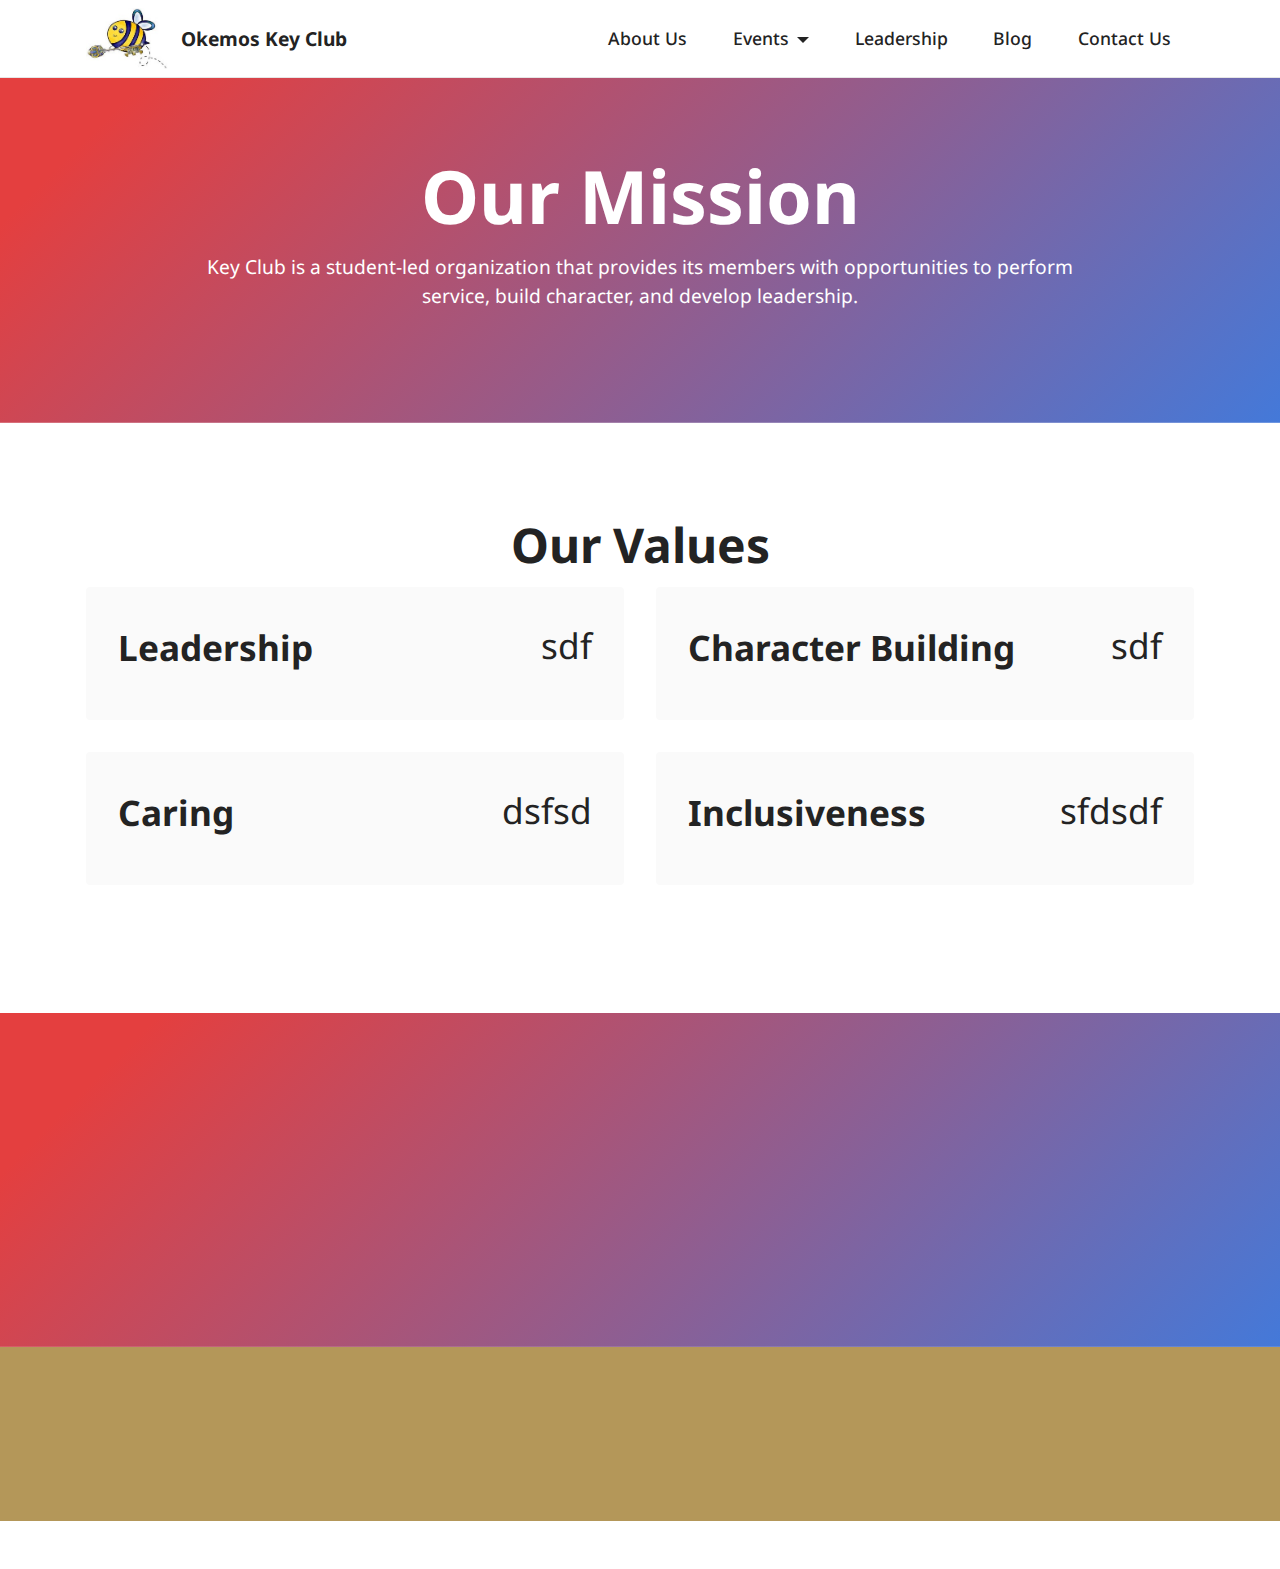
==== Key Club Website/page1.html @ 9ded5e17 "Add files via upload" ====
<!DOCTYPE html>
<html  >
<head>
  <!-- Site made with Mobirise Website Builder v5.2.0, https://mobirise.com -->
  <meta charset="UTF-8">
  <meta http-equiv="X-UA-Compatible" content="IE=edge">
  <meta name="generator" content="Mobirise v5.2.0, mobirise.com">
  <meta name="viewport" content="width=device-width, initial-scale=1, minimum-scale=1">
  <link rel="shortcut icon" href="assets/images/humphrey-350x266.jpeg" type="image/x-icon">
  <meta name="description" content="">
  
  
  <title>About Us&nbsp;</title>
  <link rel="stylesheet" href="assets/tether/tether.min.css">
  <link rel="stylesheet" href="assets/bootstrap/css/bootstrap.min.css">
  <link rel="stylesheet" href="assets/bootstrap/css/bootstrap-grid.min.css">
  <link rel="stylesheet" href="assets/bootstrap/css/bootstrap-reboot.min.css">
  <link rel="stylesheet" href="assets/dropdown/css/style.css">
  <link rel="stylesheet" href="assets/animatecss/animate.css">
  <link rel="stylesheet" href="assets/socicon/css/styles.css">
  <link rel="stylesheet" href="assets/theme/css/style.css">
  <link rel="preload" as="style" href="assets/mobirise/css/mbr-additional.css"><link rel="stylesheet" href="assets/mobirise/css/mbr-additional.css" type="text/css">
  
  
  
  
</head>
<body>
  
  <section class="menu cid-s48OLK6784" once="menu" id="menu1-k">
    
    <nav class="navbar navbar-dropdown navbar-fixed-top navbar-expand-lg">
        <div class="container">
            <div class="navbar-brand">
                <span class="navbar-logo">
                    <a href="index.html">
                        <img src="assets/images/humphrey-350x266.jpeg" alt="Mobirise" style="height: 3.8rem;">
                    </a>
                </span>
                <span class="navbar-caption-wrap"><a class="navbar-caption text-black display-7" href="https://mobiri.se">Okemos Key Club</a></span>
            </div>
            <button class="navbar-toggler" type="button" data-toggle="collapse" data-target="#navbarSupportedContent" aria-controls="navbarNavAltMarkup" aria-expanded="false" aria-label="Toggle navigation">
                <div class="hamburger">
                    <span></span>
                    <span></span>
                    <span></span>
                    <span></span>
                </div>
            </button>
            <div class="collapse navbar-collapse" id="navbarSupportedContent">
                <ul class="navbar-nav nav-dropdown nav-right" data-app-modern-menu="true"><li class="nav-item"><a class="nav-link link text-black text-primary display-4" href="page1.html">About Us</a></li><li class="nav-item dropdown"><a class="nav-link link text-black text-primary dropdown-toggle display-4" href="#" aria-expanded="true" data-toggle="dropdown-submenu">Events</a><div class="dropdown-menu"><a class="text-black text-primary dropdown-item display-4" href="#" aria-expanded="true">Calendar<br></a></div></li>
                    <li class="nav-item"><a class="nav-link link text-black text-primary display-4" href="page2.html">Leadership</a></li><li class="nav-item"><a class="nav-link link text-black text-primary display-4" href="page4.html">Blog</a></li><li class="nav-item"><a class="nav-link link text-black text-primary display-4" href="page5.html">Contact Us</a></li></ul>
                
                
            </div>
        </div>
    </nav>

</section>

<section class="header18 cid-slzboEQuEq" id="header18-11">

    

    

    <div class="align-center container">
        <div class="row justify-content-center">
            <div class="col-12 col-lg-10">
                <h1 class="mbr-section-title mbr-fonts-style mbr-white mb-3 display-1"><strong>Our Mission</strong></h1>
                
                <p class="mbr-text mbr-fonts-style mbr-white display-7">Key Club is a student-led organization that provides its members with opportunities to perform service, build character, and develop leadership.</p>
                
            </div>
        </div>
    </div>
</section>

<section class="features7 cid-slzc3bm6Ew" id="features8-15">
    <!---->
    
    
    <div class="container">
        <div class="row">
            <div class="title col-12">
                <h5 class="mbr-section-title mbr-fonts-style mb-3 display-2">
                    <strong>Our Values</strong></h5>
                
            </div>
            <div class="card col-12 col-md-6">
                <div class="card-wrapper">
                    <div class="top-line">
                        <h6 class="card-title mbr-fonts-style display-5"><strong>Leadership</strong></h6>
                        <p class="mbr-text cost mbr-fonts-style display-5">sdf</p>
                    </div>
                    <div class="bottom-line">
                        
                    </div>
                </div>
            </div>
            <div class="card col-12 col-md-6">
                <div class="card-wrapper">
                    <div class="top-line">
                        <h6 class="card-title mbr-fonts-style display-5">
                            <strong>Character Building</strong>
                        </h6>
                        <p class="mbr-text cost mbr-fonts-style display-5">sdf</p>
                    </div>
                    <div class="bottom-line">
                        
                    </div>
                </div>
            </div>
            <div class="card col-12 col-md-6">
                <div class="card-wrapper">
                    <div class="top-line">
                        <h6 class="card-title mbr-fonts-style display-5"><strong>Caring</strong></h6>
                        <p class="mbr-text cost mbr-fonts-style display-5">dsfsd</p>
                    </div>
                    <div class="bottom-line">
                        
                    </div>
                </div>
            </div>
            <div class="card col-12 col-md-6">
                <div class="card-wrapper">
                    <div class="top-line">
                        <h6 class="card-title mbr-fonts-style display-5"><strong>Inclusiveness&nbsp;</strong></h6>
                        <p class="mbr-text cost mbr-fonts-style display-5">sfdsdf</p>
                    </div>
                    <div class="bottom-line">
                        
                    </div>
                </div>
            </div>
            
            
            
            
            
            
            
            
        </div>
    </div>
</section>

<section class="header18 cid-slzbUDZb3n" id="header18-12">

    

    

    <div class="align-center container">
        <div class="row justify-content-center">
            <div class="col-12 col-lg-10">
                <h1 class="mbr-section-title mbr-fonts-style mbr-white mb-3 display-1"><strong>Vision</strong></h1>
                
                <p class="mbr-text mbr-fonts-style mbr-white display-7">We are caring and competent servant leaders transforming communities worldwide.</p>
                
            </div>
        </div>
    </div>
</section>

<section class="footer3 cid-s48P1Icc8J" once="footers" id="footer3-l">

    

    

    <div class="container">
        <div class="media-container-row align-center mbr-white">
            <div class="row row-links">
                <ul class="foot-menu">
                    
                    
                    
                    
                    
                <li class="foot-menu-item mbr-fonts-style display-7"><a href="https://mobirise.com/help/" class="text-success">Help Center</a></li><li class="foot-menu-item mbr-fonts-style display-7"><a href="http://forums.mobirise.com/" class="text-success">Mobirise Forums</a></li><li class="foot-menu-item mbr-fonts-style display-7"><a href="https://mobirise.com/" class="text-success">Mobirise.com</a></li></ul>
            </div>
            <div class="row social-row">
                <div class="social-list align-right pb-2">
                    
                    
                    
                    
                    
                    
                <div class="soc-item">
                        <a href="https://twitter.com/mobirise" target="_blank">
                            <span class="socicon-twitter socicon mbr-iconfont mbr-iconfont-social"></span>
                        </a>
                    </div><div class="soc-item">
                        <a href="https://www.facebook.com/pages/Mobirise/1616226671953247" target="_blank">
                            <span class="socicon-facebook socicon mbr-iconfont mbr-iconfont-social"></span>
                        </a>
                    </div><div class="soc-item">
                        <a href="https://www.youtube.com/c/mobirise" target="_blank">
                            <span class="socicon-youtube socicon mbr-iconfont mbr-iconfont-social"></span>
                        </a>
                    </div><div class="soc-item">
                        <a href="https://instagram.com/mobirise" target="_blank">
                            <span class="mbr-iconfont mbr-iconfont-social socicon-instagram socicon"></span>
                        </a>
                    </div></div>
            </div>
            <div class="row row-copirayt">
                <p class="mbr-text mb-0 mbr-fonts-style mbr-white align-center display-7">
                    © Copyright 2020 Mobirise. All Rights Reserved.
                </p>
            </div>
        </div>
    </div>
</section><section style="background-color: #fff; font-family: -apple-system, BlinkMacSystemFont, 'Segoe UI', 'Roboto', 'Helvetica Neue', Arial, sans-serif; color:#aaa; font-size:12px; padding: 0; align-items: center; display: flex;"><a href="https://mobirise.site/s" style="flex: 1 1; height: 3rem; padding-left: 1rem;"></a><p style="flex: 0 0 auto; margin:0; padding-right:1rem;">Mobirise web page creator - <a href="https://mobirise.site/p" style="color:#aaa;">Visit site</a></p></section><script src="assets/web/assets/jquery/jquery.min.js"></script>  <script src="assets/popper/popper.min.js"></script>  <script src="assets/tether/tether.min.js"></script>  <script src="assets/bootstrap/js/bootstrap.min.js"></script>  <script src="assets/smoothscroll/smooth-scroll.js"></script>  <script src="assets/dropdown/js/nav-dropdown.js"></script>  <script src="assets/dropdown/js/navbar-dropdown.js"></script>  <script src="assets/touchswipe/jquery.touch-swipe.min.js"></script>  <script src="assets/viewportchecker/jquery.viewportchecker.js"></script>  <script src="assets/theme/js/script.js"></script>  
  
  
 <div id="scrollToTop" class="scrollToTop mbr-arrow-up"><a style="text-align: center;"><i class="mbr-arrow-up-icon mbr-arrow-up-icon-cm cm-icon cm-icon-smallarrow-up"></i></a></div>
    <input name="animation" type="hidden">
  </body>
</html>
---- Key Club Website/assets/dropdown/css/style.css ----
.navbar-dropdown {
  left: 0;
  padding: 0;
  position: absolute;
  right: 0;
  top: 0;
  transition: all 0.45s ease;
  z-index: 1030;
  background: #282828; }
  .navbar-dropdown .navbar-logo {
    margin-right: 0.8rem;
    transition: margin 0.3s ease-in-out;
    vertical-align: middle; }
    .navbar-dropdown .navbar-logo img {
      height: 3.125rem;
      transition: all 0.3s ease-in-out; }
    .navbar-dropdown .navbar-logo.mbr-iconfont {
      font-size: 3.125rem;
      line-height: 3.125rem; }
  .navbar-dropdown .navbar-caption {
    font-weight: 700;
    white-space: normal;
    vertical-align: -4px;
    line-height: 3.125rem !important; }
    .navbar-dropdown .navbar-caption, .navbar-dropdown .navbar-caption:hover {
      color: inherit;
      text-decoration: none; }
  .navbar-dropdown .mbr-iconfont + .navbar-caption {
    vertical-align: -1px; }
  .navbar-dropdown.navbar-fixed-top {
    position: fixed; }
  .navbar-dropdown .navbar-brand span {
    vertical-align: -4px; }
  .navbar-dropdown.bg-color.transparent {
    background: none; }
  .navbar-dropdown.navbar-short .navbar-brand {
    padding: 0.625rem 0; }
    .navbar-dropdown.navbar-short .navbar-brand span {
      vertical-align: -1px; }
  .navbar-dropdown.navbar-short .navbar-caption {
    line-height: 2.375rem !important;
    vertical-align: -2px; }
  .navbar-dropdown.navbar-short .navbar-logo {
    margin-right: 0.5rem; }
    .navbar-dropdown.navbar-short .navbar-logo img {
      height: 2.375rem; }
    .navbar-dropdown.navbar-short .navbar-logo.mbr-iconfont {
      font-size: 2.375rem;
      line-height: 2.375rem; }
  .navbar-dropdown.navbar-short .mbr-table-cell {
    height: 3.625rem; }
  .navbar-dropdown .navbar-close {
    left: 0.6875rem;
    position: fixed;
    top: 0.75rem;
    z-index: 1000; }
  .navbar-dropdown .hamburger-icon {
    content: "";
    display: inline-block;
    vertical-align: middle;
    width: 16px;
    -webkit-box-shadow: 0 -6px 0 1px #282828,0 0 0 1px #282828,0 6px 0 1px #282828;
    -moz-box-shadow: 0 -6px 0 1px #282828,0 0 0 1px #282828,0 6px 0 1px #282828;
    box-shadow: 0 -6px 0 1px #282828,0 0 0 1px #282828,0 6px 0 1px #282828; }

.dropdown-menu .dropdown-toggle[data-toggle="dropdown-submenu"]::after {
  border-bottom: 0.35em solid transparent;
  border-left: 0.35em solid;
  border-right: 0;
  border-top: 0.35em solid transparent;
  margin-left: 0.3rem; }

.dropdown-menu .dropdown-item:focus {
  outline: 0; }

.nav-dropdown {
  font-size: 0.75rem;
  font-weight: 500;
  height: auto !important; }
  .nav-dropdown .nav-btn {
    padding-left: 1rem; }
  .nav-dropdown .link {
    margin: .667em 1.667em;
    font-weight: 500;
    padding: 0;
    transition: color .2s ease-in-out; }
    .nav-dropdown .link.dropdown-toggle {
      margin-right: 2.583em; }
      .nav-dropdown .link.dropdown-toggle::after {
        margin-left: .25rem;
        border-top: 0.35em solid;
        border-right: 0.35em solid transparent;
        border-left: 0.35em solid transparent;
        border-bottom: 0; }
      .nav-dropdown .link.dropdown-toggle[aria-expanded="true"] {
        margin: 0;
        padding: 0.667em 3.263em  0.667em 1.667em; }
  .nav-dropdown .link::after,
  .nav-dropdown .dropdown-item::after {
    color: inherit; }
  .nav-dropdown .btn {
    font-size: 0.75rem;
    font-weight: 700;
    letter-spacing: 0;
    margin-bottom: 0;
    padding-left: 1.25rem;
    padding-right: 1.25rem; }
  .nav-dropdown .dropdown-menu {
    border-radius: 0;
    border: 0;
    left: 0;
    margin: 0;
    padding-bottom: 1.25rem;
    padding-top: 1.25rem;
    position: relative; }
  .nav-dropdown .dropdown-submenu {
    margin-left: 0.125rem;
    top: 0; }
  .nav-dropdown .dropdown-item {
    font-weight: 500;
    line-height: 2;
    padding: 0.3846em 4.615em 0.3846em 1.5385em;
    position: relative;
    transition: color .2s ease-in-out, background-color .2s ease-in-out; }
    .nav-dropdown .dropdown-item::after {
      margin-top: -0.3077em;
      position: absolute;
      right: 1.1538em;
      top: 50%; }
    .nav-dropdown .dropdown-item:focus, .nav-dropdown .dropdown-item:hover {
      background: none; }

@media (max-width: 767px) {
  .nav-dropdown.navbar-toggleable-sm {
    bottom: 0;
    display: none;
    left: 0;
    overflow-x: hidden;
    position: fixed;
    top: 0;
    transform: translateX(-100%);
    -ms-transform: translateX(-100%);
    -webkit-transform: translateX(-100%);
    width: 18.75rem;
    z-index: 999; } }
.nav-dropdown.navbar-toggleable-xl {
  bottom: 0;
  display: none;
  left: 0;
  overflow-x: hidden;
  position: fixed;
  top: 0;
  transform: translateX(-100%);
  -ms-transform: translateX(-100%);
  -webkit-transform: translateX(-100%);
  width: 18.75rem;
  z-index: 999; }

.nav-dropdown-sm {
  display: block !important;
  overflow-x: hidden;
  overflow: auto;
  padding-top: 3.875rem; }
  .nav-dropdown-sm::after {
    content: "";
    display: block;
    height: 3rem;
    width: 100%; }
  .nav-dropdown-sm.collapse.in ~ .navbar-close {
    display: block !important; }
  .nav-dropdown-sm.collapsing, .nav-dropdown-sm.collapse.in {
    transform: translateX(0);
    -ms-transform: translateX(0);
    -webkit-transform: translateX(0);
    transition: all 0.25s ease-out;
    -webkit-transition: all 0.25s ease-out;
    background: #282828; }
  .nav-dropdown-sm.collapsing[aria-expanded="false"] {
    transform: translateX(-100%);
    -ms-transform: translateX(-100%);
    -webkit-transform: translateX(-100%); }
  .nav-dropdown-sm .nav-item {
    display: block;
    margin-left: 0 !important;
    padding-left: 0; }
  .nav-dropdown-sm .link,
  .nav-dropdown-sm .dropdown-item {
    border-top: 1px dotted rgba(255, 255, 255, 0.1);
    font-size: 0.8125rem;
    line-height: 1.6;
    margin: 0 !important;
    padding: 0.875rem 2.4rem 0.875rem 1.5625rem !important;
    position: relative;
    white-space: normal; }
    .nav-dropdown-sm .link:focus, .nav-dropdown-sm .link:hover,
    .nav-dropdown-sm .dropdown-item:focus,
    .nav-dropdown-sm .dropdown-item:hover {
      background: rgba(0, 0, 0, 0.2) !important;
      color: #c0a375; }
  .nav-dropdown-sm .nav-btn {
    position: relative;
    padding: 1.5625rem 1.5625rem 0 1.5625rem; }
    .nav-dropdown-sm .nav-btn::before {
      border-top: 1px dotted rgba(255, 255, 255, 0.1);
      content: "";
      left: 0;
      position: absolute;
      top: 0;
      width: 100%; }
    .nav-dropdown-sm .nav-btn + .nav-btn {
      padding-top: 0.625rem; }
      .nav-dropdown-sm .nav-btn + .nav-btn::before {
        display: none; }
  .nav-dropdown-sm .btn {
    padding: 0.625rem 0; }
  .nav-dropdown-sm .dropdown-toggle[data-toggle="dropdown-submenu"]::after {
    margin-left: .25rem;
    border-top: 0.35em solid;
    border-right: 0.35em solid transparent;
    border-left: 0.35em solid transparent;
    border-bottom: 0; }
  .nav-dropdown-sm .dropdown-toggle[data-toggle="dropdown-submenu"][aria-expanded="true"]::after {
    border-top: 0;
    border-right: 0.35em solid transparent;
    border-left: 0.35em solid transparent;
    border-bottom: 0.35em solid; }
  .nav-dropdown-sm .dropdown-menu {
    margin: 0;
    padding: 0;
    position: relative;
    top: 0;
    left: 0;
    width: 100%;
    border: 0;
    float: none;
    border-radius: 0;
    background: none; }
  .nav-dropdown-sm .dropdown-submenu {
    left: 100%;
    margin-left: 0.125rem;
    margin-top: -1.25rem;
    top: 0; }

.navbar-toggleable-sm .nav-dropdown .dropdown-menu {
  position: absolute; }

.navbar-toggleable-sm .nav-dropdown .dropdown-submenu {
  left: 100%;
  margin-left: 0.125rem;
  margin-top: -1.25rem;
  top: 0; }

.navbar-toggleable-sm.opened .nav-dropdown .dropdown-menu {
  position: relative; }

.navbar-toggleable-sm.opened .nav-dropdown .dropdown-submenu {
  left: 0;
  margin-left: 00rem;
  margin-top: 0rem;
  top: 0; }

.is-builder .nav-dropdown.collapsing {
  transition: none !important; }

/*# sourceMappingURL=style.css.map */
---- Key Club Website/assets/socicon/css/styles.css ----
@charset "UTF-8";

@font-face {
  font-family: 'Socicon';
  src:  url('../fonts/socicon.eot');
  src:  url('../fonts/socicon.eot?#iefix') format('embedded-opentype'),
    url('../fonts/socicon.woff2') format('woff2'),
    url('../fonts/socicon.ttf') format('truetype'),
    url('../fonts/socicon.woff') format('woff'),
    url('../fonts/socicon.svg#socicon') format('svg');
  font-weight: normal;
  font-style: normal;
}

[data-icon]:before {
  font-family: "socicon" !important;
  content: attr(data-icon);
  font-style: normal !important;
  font-weight: normal !important;
  font-variant: normal !important;
  text-transform: none !important;
  speak: none;
  line-height: 1;
  -webkit-font-smoothing: antialiased;
  -moz-osx-font-smoothing: grayscale;
}

[class^="socicon-"], [class*=" socicon-"] {
  /* use !important to prevent issues with browser extensions that change fonts */
  font-family: 'Socicon' !important;
  speak: none;
  font-style: normal;
  font-weight: normal;
  font-variant: normal;
  text-transform: none;
  line-height: 1;

  /* Better Font Rendering =========== */
  -webkit-font-smoothing: antialiased;
  -moz-osx-font-smoothing: grayscale;
}

.socicon-eitaa:before {
  content: "\e97c";
}
.socicon-soroush:before {
  content: "\e97d";
}
.socicon-bale:before {
  content: "\e97e";
}
.socicon-zazzle:before {
  content: "\e97b";
}
.socicon-society6:before {
  content: "\e97a";
}
.socicon-redbubble:before {
  content: "\e979";
}
.socicon-avvo:before {
  content: "\e978";
}
.socicon-stitcher:before {
  content: "\e977";
}
.socicon-googlehangouts:before {
  content: "\e974";
}
.socicon-dlive:before {
  content: "\e975";
}
.socicon-vsco:before {
  content: "\e976";
}
.socicon-flipboard:before {
  content: "\e973";
}
.socicon-ubuntu:before {
  content: "\e958";
}
.socicon-artstation:before {
  content: "\e959";
}
.socicon-invision:before {
  content: "\e95a";
}
.socicon-torial:before {
  content: "\e95b";
}
.socicon-collectorz:before {
  content: "\e95c";
}
.socicon-seenthis:before {
  content: "\e95d";
}
.socicon-googleplaymusic:before {
  content: "\e95e";
}
.socicon-debian:before {
  content: "\e95f";
}
.socicon-filmfreeway:before {
  content: "\e960";
}
.socicon-gnome:before {
  content: "\e961";
}
.socicon-itchio:before {
  content: "\e962";
}
.socicon-jamendo:before {
  content: "\e963";
}
.socicon-mix:before {
  content: "\e964";
}
.socicon-sharepoint:before {
  content: "\e965";
}
.socicon-tinder:before {
  content: "\e966";
}
.socicon-windguru:before {
  content: "\e967";
}
.socicon-cdbaby:before {
  content: "\e968";
}
.socicon-elementaryos:before {
  content: "\e969";
}
.socicon-stage32:before {
  content: "\e96a";
}
.socicon-tiktok:before {
  content: "\e96b";
}
.socicon-gitter:before {
  content: "\e96c";
}
.socicon-letterboxd:before {
  content: "\e96d";
}
.socicon-threema:before {
  content: "\e96e";
}
.socicon-splice:before {
  content: "\e96f";
}
.socicon-metapop:before {
  content: "\e970";
}
.socicon-naver:before {
  content: "\e971";
}
.socicon-remote:before {
  content: "\e972";
}
.socicon-internet:before {
  content: "\e957";
}
.socicon-moddb:before {
  content: "\e94b";
}
.socicon-indiedb:before {
  content: "\e94c";
}
.socicon-traxsource:before {
  content: "\e94d";
}
.socicon-gamefor:before {
  content: "\e94e";
}
.socicon-pixiv:before {
  content: "\e94f";
}
.socicon-myanimelist:before {
  content: "\e950";
}
.socicon-blackberry:before {
  content: "\e951";
}
.socicon-wickr:before {
  content: "\e952";
}
.socicon-spip:before {
  content: "\e953";
}
.socicon-napster:before {
  content: "\e954";
}
.socicon-beatport:before {
  content: "\e955";
}
.socicon-hackerone:before {
  content: "\e956";
}
.socicon-hackernews:before {
  content: "\e946";
}
.socicon-smashwords:before {
  content: "\e947";
}
.socicon-kobo:before {
  content: "\e948";
}
.socicon-bookbub:before {
  content: "\e949";
}
.socicon-mailru:before {
  content: "\e94a";
}
.socicon-gitlab:before {
  content: "\e945";
}
.socicon-instructables:before {
  content: "\e944";
}
.socicon-portfolio:before {
  content: "\e943";
}
.socicon-codered:before {
  content: "\e940";
}
.socicon-origin:before {
  content: "\e941";
}
.socicon-nextdoor:before {
  content: "\e942";
}
.socicon-udemy:before {
  content: "\e93f";
}
.socicon-livemaster:before {
  content: "\e93e";
}
.socicon-crunchbase:before {
  content: "\e93b";
}
.socicon-homefy:before {
  content: "\e93c";
}
.socicon-calendly:before {
  content: "\e93d";
}
.socicon-realtor:before {
  content: "\e90f";
}
.socicon-tidal:before {
  content: "\e910";
}
.socicon-qobuz:before {
  content: "\e911";
}
.socicon-natgeo:before {
  content: "\e912";
}
.socicon-mastodon:before {
  content: "\e913";
}
.socicon-unsplash:before {
  content: "\e914";
}
.socicon-homeadvisor:before {
  content: "\e915";
}
.socicon-angieslist:before {
  content: "\e916";
}
.socicon-codepen:before {
  content: "\e917";
}
.socicon-slack:before {
  content: "\e918";
}
.socicon-openaigym:before {
  content: "\e919";
}
.socicon-logmein:before {
  content: "\e91a";
}
.socicon-fiverr:before {
  content: "\e91b";
}
.socicon-gotomeeting:before {
  content: "\e91c";
}
.socicon-aliexpress:before {
  content: "\e91d";
}
.socicon-guru:before {
  content: "\e91e";
}
.socicon-appstore:before {
  content: "\e91f";
}
.socicon-homes:before {
  content: "\e920";
}
.socicon-zoom:before {
  content: "\e921";
}
.socicon-alibaba:before {
  content: "\e922";
}
.socicon-craigslist:before {
  content: "\e923";
}
.socicon-wix:before {
  content: "\e924";
}
.socicon-redfin:before {
  content: "\e925";
}
.socicon-googlecalendar:before {
  content: "\e926";
}
.socicon-shopify:before {
  content: "\e927";
}
.socicon-freelancer:before {
  content: "\e928";
}
.socicon-seedrs:before {
  content: "\e929";
}
.socicon-bing:before {
  content: "\e92a";
}
.socicon-doodle:before {
  content: "\e92b";
}
.socicon-bonanza:before {
  content: "\e92c";
}
.socicon-squarespace:before {
  content: "\e92d";
}
.socicon-toptal:before {
  content: "\e92e";
}
.socicon-gust:before {
  content: "\e92f";
}
.socicon-ask:before {
  content: "\e930";
}
.socicon-trulia:before {
  content: "\e931";
}
.socicon-loomly:before {
  content: "\e932";
}
.socicon-ghost:before {
  content: "\e933";
}
.socicon-upwork:before {
  content: "\e934";
}
.socicon-fundable:before {
  content: "\e935";
}
.socicon-booking:before {
  content: "\e936";
}
.socicon-googlemaps:before {
  content: "\e937";
}
.socicon-zillow:before {
  content: "\e938";
}
.socicon-niconico:before {
  content: "\e939";
}
.socicon-toneden:before {
  content: "\e93a";
}
.socicon-augment:before {
  content: "\e908";
}
.socicon-bitbucket:before {
  content: "\e909";
}
.socicon-fyuse:before {
  content: "\e90a";
}
.socicon-yt-gaming:before {
  content: "\e90b";
}
.socicon-sketchfab:before {
  content: "\e90c";
}
.socicon-mobcrush:before {
  content: "\e90d";
}
.socicon-microsoft:before {
  content: "\e90e";
}
.socicon-pandora:before {
  content: "\e907";
}
.socicon-messenger:before {
  content: "\e906";
}
.socicon-gamewisp:before {
  content: "\e905";
}
.socicon-bloglovin:before {
  content: "\e904";
}
.socicon-tunein:before {
  content: "\e903";
}
.socicon-gamejolt:before {
  content: "\e901";
}
.socicon-trello:before {
  content: "\e902";
}
.socicon-spreadshirt:before {
  content: "\e900";
}
.socicon-500px:before {
  content: "\e000";
}
.socicon-8tracks:before {
  content: "\e001";
}
.socicon-airbnb:before {
  content: "\e002";
}
.socicon-alliance:before {
  content: "\e003";
}
.socicon-amazon:before {
  content: "\e004";
}
.socicon-amplement:before {
  content: "\e005";
}
.socicon-android:before {
  content: "\e006";
}
.socicon-angellist:before {
  content: "\e007";
}
.socicon-apple:before {
  content: "\e008";
}
.socicon-appnet:before {
  content: "\e009";
}
.socicon-baidu:before {
  content: "\e00a";
}
.socicon-bandcamp:before {
  content: "\e00b";
}
.socicon-battlenet:before {
  content: "\e00c";
}
.socicon-mixer:before {
  content: "\e00d";
}
.socicon-bebee:before {
  content: "\e00e";
}
.socicon-bebo:before {
  content: "\e00f";
}
.socicon-behance:before {
  content: "\e010";
}
.socicon-blizzard:before {
  content: "\e011";
}
.socicon-blogger:before {
  content: "\e012";
}
.socicon-buffer:before {
  content: "\e013";
}
.socicon-chrome:before {
  content: "\e014";
}
.socicon-coderwall:before {
  content: "\e015";
}
.socicon-curse:before {
  content: "\e016";
}
.socicon-dailymotion:before {
  content: "\e017";
}
.socicon-deezer:before {
  content: "\e018";
}
.socicon-delicious:before {
  content: "\e019";
}
.socicon-deviantart:before {
  content: "\e01a";
}
.socicon-diablo:before {
  content: "\e01b";
}
.socicon-digg:before {
  content: "\e01c";
}
.socicon-discord:before {
  content: "\e01d";
}
.socicon-disqus:before {
  content: "\e01e";
}
.socicon-douban:before {
  content: "\e01f";
}
.socicon-draugiem:before {
  content: "\e020";
}
.socicon-dribbble:before {
  content: "\e021";
}
.socicon-drupal:before {
  content: "\e022";
}
.socicon-ebay:before {
  content: "\e023";
}
.socicon-ello:before {
  content: "\e024";
}
.socicon-endomodo:before {
  content: "\e025";
}
.socicon-envato:before {
  content: "\e026";
}
.socicon-etsy:before {
  content: "\e027";
}
.socicon-facebook:before {
  content: "\e028";
}
.socicon-feedburner:before {
  content: "\e029";
}
.socicon-filmweb:before {
  content: "\e02a";
}
.socicon-firefox:before {
  content: "\e02b";
}
.socicon-flattr:before {
  content: "\e02c";
}
.socicon-flickr:before {
  content: "\e02d";
}
.socicon-formulr:before {
  content: "\e02e";
}
.socicon-forrst:before {
  content: "\e02f";
}
.socicon-foursquare:before {
  content: "\e030";
}
.socicon-friendfeed:before {
  content: "\e031";
}
.socicon-github:before {
  content: "\e032";
}
.socicon-goodreads:before {
  content: "\e033";
}
.socicon-google:before {
  content: "\e034";
}
.socicon-googlescholar:before {
  content: "\e035";
}
.socicon-googlegroups:before {
  content: "\e036";
}
.socicon-googlephotos:before {
  content: "\e037";
}
.socicon-googleplus:before {
  content: "\e038";
}
.socicon-grooveshark:before {
  content: "\e039";
}
.socicon-hackerrank:before {
  content: "\e03a";
}
.socicon-hearthstone:before {
  content: "\e03b";
}
.socicon-hellocoton:before {
  content: "\e03c";
}
.socicon-heroes:before {
  content: "\e03d";
}
.socicon-smashcast:before {
  content: "\e03e";
}
.socicon-horde:before {
  content: "\e03f";
}
.socicon-houzz:before {
  content: "\e040";
}
.socicon-icq:before {
  content: "\e041";
}
.socicon-identica:before {
  content: "\e042";
}
.socicon-imdb:before {
  content: "\e043";
}
.socicon-instagram:before {
  content: "\e044";
}
.socicon-issuu:before {
  content: "\e045";
}
.socicon-istock:before {
  content: "\e046";
}
.socicon-itunes:before {
  content: "\e047";
}
.socicon-keybase:before {
  content: "\e048";
}
.socicon-lanyrd:before {
  content: "\e049";
}
.socicon-lastfm:before {
  content: "\e04a";
}
.socicon-line:before {
  content: "\e04b";
}
.socicon-linkedin:before {
  content: "\e04c";
}
.socicon-livejournal:before {
  content: "\e04d";
}
.socicon-lyft:before {
  content: "\e04e";
}
.socicon-macos:before {
  content: "\e04f";
}
.socicon-mail:before {
  content: "\e050";
}
.socicon-medium:before {
  content: "\e051";
}
.socicon-meetup:before {
  content: "\e052";
}
.socicon-mixcloud:before {
  content: "\e053";
}
.socicon-modelmayhem:before {
  content: "\e054";
}
.socicon-mumble:before {
  content: "\e055";
}
.socicon-myspace:before {
  content: "\e056";
}
.socicon-newsvine:before {
  content: "\e057";
}
.socicon-nintendo:before {
  content: "\e058";
}
.socicon-npm:before {
  content: "\e059";
}
.socicon-odnoklassniki:before {
  content: "\e05a";
}
.socicon-openid:before {
  content: "\e05b";
}
.socicon-opera:before {
  content: "\e05c";
}
.socicon-outlook:before {
  content: "\e05d";
}
.socicon-overwatch:before {
  content: "\e05e";
}
.socicon-patreon:before {
  content: "\e05f";
}
.socicon-paypal:before {
  content: "\e060";
}
.socicon-periscope:before {
  content: "\e061";
}
.socicon-persona:before {
  content: "\e062";
}
.socicon-pinterest:before {
  content: "\e063";
}
.socicon-play:before {
  content: "\e064";
}
.socicon-player:before {
  content: "\e065";
}
.socicon-playstation:before {
  content: "\e066";
}
.socicon-pocket:before {
  content: "\e067";
}
.socicon-qq:before {
  content: "\e068";
}
.socicon-quora:before {
  content: "\e069";
}
.socicon-raidcall:before {
  content: "\e06a";
}
.socicon-ravelry:before {
  content: "\e06b";
}
.socicon-reddit:before {
  content: "\e06c";
}
.socicon-renren:before {
  content: "\e06d";
}
.socicon-researchgate:before {
  content: "\e06e";
}
.socicon-residentadvisor:before {
  content: "\e06f";
}
.socicon-reverbnation:before {
  content: "\e070";
}
.socicon-rss:before {
  content: "\e071";
}
.socicon-sharethis:before {
  content: "\e072";
}
.socicon-skype:before {
  content: "\e073";
}
.socicon-slideshare:before {
  content: "\e074";
}
.socicon-smugmug:before {
  content: "\e075";
}
.socicon-snapchat:before {
  content: "\e076";
}
.socicon-songkick:before {
  content: "\e077";
}
.socicon-soundcloud:before {
  content: "\e078";
}
.socicon-spotify:before {
  content: "\e079";
}
.socicon-stackexchange:before {
  content: "\e07a";
}
.socicon-stackoverflow:before {
  content: "\e07b";
}
.socicon-starcraft:before {
  content: "\e07c";
}
.socicon-stayfriends:before {
  content: "\e07d";
}
.socicon-steam:before {
  content: "\e07e";
}
.socicon-storehouse:before {
  content: "\e07f";
}
.socicon-strava:before {
  content: "\e080";
}
.socicon-streamjar:before {
  content: "\e081";
}
.socicon-stumbleupon:before {
  content: "\e082";
}
.socicon-swarm:before {
  content: "\e083";
}
.socicon-teamspeak:before {
  content: "\e084";
}
.socicon-teamviewer:before {
  content: "\e085";
}
.socicon-technorati:before {
  content: "\e086";
}
.socicon-telegram:before {
  content: "\e087";
}
.socicon-tripadvisor:before {
  content: "\e088";
}
.socicon-tripit:before {
  content: "\e089";
}
.socicon-triplej:before {
  content: "\e08a";
}
.socicon-tumblr:before {
  content: "\e08b";
}
.socicon-twitch:before {
  content: "\e08c";
}
.socicon-twitter:before {
  content: "\e08d";
}
.socicon-uber:before {
  content: "\e08e";
}
.socicon-ventrilo:before {
  content: "\e08f";
}
.socicon-viadeo:before {
  content: "\e090";
}
.socicon-viber:before {
  content: "\e091";
}
.socicon-viewbug:before {
  content: "\e092";
}
.socicon-vimeo:before {
  content: "\e093";
}
.socicon-vine:before {
  content: "\e094";
}
.socicon-vkontakte:before {
  content: "\e095";
}
.socicon-warcraft:before {
  content: "\e096";
}
.socicon-wechat:before {
  content: "\e097";
}
.socicon-weibo:before {
  content: "\e098";
}
.socicon-whatsapp:before {
  content: "\e099";
}
.socicon-wikipedia:before {
  content: "\e09a";
}
.socicon-windows:before {
  content: "\e09b";
}
.socicon-wordpress:before {
  content: "\e09c";
}
.socicon-wykop:before {
  content: "\e09d";
}
.socicon-xbox:before {
  content: "\e09e";
}
.socicon-xing:before {
  content: "\e09f";
}
.socicon-yahoo:before {
  content: "\e0a0";
}
.socicon-yammer:before {
  content: "\e0a1";
}
.socicon-yandex:before {
  content: "\e0a2";
}
.socicon-yelp:before {
  content: "\e0a3";
}
.socicon-younow:before {
  content: "\e0a4";
}
.socicon-youtube:before {
  content: "\e0a5";
}
.socicon-zapier:before {
  content: "\e0a6";
}
.socicon-zerply:before {
  content: "\e0a7";
}
.socicon-zomato:before {
  content: "\e0a8";
}
.socicon-zynga:before {
  content: "\e0a9";
}
---- Key Club Website/assets/theme/css/style.css ----
section {
  background-color: #ffffff;
}

body {
  font-style: normal;
  line-height: 1.5;
  font-weight: 400;
  color: #232323;
  position: relative;
}

section,
.container,
.container-fluid {
  position: relative;
  word-wrap: break-word;
}

a.mbr-iconfont:hover {
  text-decoration: none;
}

.article .lead p,
.article .lead ul,
.article .lead ol,
.article .lead pre,
.article .lead blockquote {
  margin-bottom: 0;
}

a {
  font-style: normal;
  font-weight: 400;
  cursor: pointer;
}

a, a:hover {
  text-decoration: none;
}

.mbr-section-title {
  font-style: normal;
  line-height: 1.3;
}

.mbr-section-subtitle {
  line-height: 1.3;
}

.mbr-text {
  font-style: normal;
  line-height: 1.7;
}

h1,
h2,
h3,
h4,
h5,
h6,
.display-1,
.display-2,
.display-4,
.display-5,
.display-7,
span,
p,
a {
  line-height: 1;
  word-break: break-word;
  word-wrap: break-word;
  font-weight: 400;
}

b,
strong {
  font-weight: bold;
}

input:-webkit-autofill, input:-webkit-autofill:hover, input:-webkit-autofill:focus, input:-webkit-autofill:active {
  -webkit-transition-delay: 9999s;
          transition-delay: 9999s;
  -webkit-transition-property: background-color, color;
  transition-property: background-color, color;
}

textarea[type="hidden"] {
  display: none;
}

section {
  background-position: 50% 50%;
  background-repeat: no-repeat;
  background-size: cover;
}

section .mbr-background-video,
section .mbr-background-video-preview {
  position: absolute;
  bottom: 0;
  left: 0;
  right: 0;
  top: 0;
}

.hidden {
  visibility: hidden;
}

.mbr-z-index20 {
  z-index: 20;
}

/*! Base colors */
.mbr-white {
  color: #ffffff;
}

.mbr-black {
  color: #111111;
}

.mbr-bg-white {
  background-color: #ffffff;
}

.mbr-bg-black {
  background-color: #000000;
}

/*! Text-aligns */
.align-left {
  text-align: left;
}

.align-center {
  text-align: center;
}

.align-right {
  text-align: right;
}

/*! Font-weight  */
.mbr-light {
  font-weight: 300;
}

.mbr-regular {
  font-weight: 400;
}

.mbr-semibold {
  font-weight: 500;
}

.mbr-bold {
  font-weight: 700;
}

/*! Media  */
.media-content {
  -ms-flex-preferred-size: 100%;
      flex-basis: 100%;
}

.media-container-row {
  display: -webkit-box;
  display: -ms-flexbox;
  display: flex;
  -webkit-box-orient: horizontal;
  -webkit-box-direction: normal;
      -ms-flex-direction: row;
          flex-direction: row;
  -ms-flex-wrap: wrap;
      flex-wrap: wrap;
  -webkit-box-pack: center;
      -ms-flex-pack: center;
          justify-content: center;
  -ms-flex-line-pack: center;
      align-content: center;
  -webkit-box-align: start;
      -ms-flex-align: start;
          align-items: start;
}

.media-container-row .media-size-item {
  width: 400px;
}

.media-container-column {
  display: -webkit-box;
  display: -ms-flexbox;
  display: flex;
  -webkit-box-orient: vertical;
  -webkit-box-direction: normal;
      -ms-flex-direction: column;
          flex-direction: column;
  -ms-flex-wrap: wrap;
      flex-wrap: wrap;
  -webkit-box-pack: center;
      -ms-flex-pack: center;
          justify-content: center;
  -ms-flex-line-pack: center;
      align-content: center;
  -webkit-box-align: stretch;
      -ms-flex-align: stretch;
          align-items: stretch;
}

.media-container-column > * {
  width: 100%;
}

@media (min-width: 992px) {
  .media-container-row {
    -ms-flex-wrap: nowrap;
        flex-wrap: nowrap;
  }
}

figure {
  margin-bottom: 0;
  overflow: hidden;
}

figure[mbr-media-size] {
  -webkit-transition: width 0.1s;
  transition: width 0.1s;
}

img,
iframe {
  display: block;
  width: 100%;
}

.card {
  background-color: transparent;
  border: none;
}

.card-box {
  width: 100%;
}

.card-img {
  text-align: center;
  -ms-flex-negative: 0;
      flex-shrink: 0;
  -webkit-flex-shrink: 0;
}

.media {
  max-width: 100%;
  margin: 0 auto;
}

.mbr-figure {
  -ms-flex-item-align: center;
      -ms-grid-row-align: center;
      align-self: center;
}

.media-container > div {
  max-width: 100%;
}

.mbr-figure img,
.card-img img {
  width: 100%;
}

@media (max-width: 991px) {
  .media-size-item {
    width: auto !important;
  }
  .media {
    width: auto;
  }
  .mbr-figure {
    width: 100% !important;
  }
}

/*! Buttons */
.mbr-section-btn {
  margin-left: -0.6rem;
  margin-right: -0.6rem;
  font-size: 0;
}

.btn {
  font-weight: 600;
  border-width: 1px;
  font-style: normal;
  margin: 0.6rem 0.6rem;
  white-space: normal;
  -webkit-transition: all 0.2s ease-in-out;
  transition: all 0.2s ease-in-out;
  display: -webkit-inline-box;
  display: -ms-inline-flexbox;
  display: inline-flex;
  -webkit-box-align: center;
      -ms-flex-align: center;
          align-items: center;
  -webkit-box-pack: center;
      -ms-flex-pack: center;
          justify-content: center;
  word-break: break-word;
}

.btn-sm {
  font-weight: 600;
  letter-spacing: 0px;
  -webkit-transition: all 0.3s ease-in-out;
  transition: all 0.3s ease-in-out;
}

.btn-md {
  font-weight: 600;
  letter-spacing: 0px;
  -webkit-transition: all 0.3s ease-in-out;
  transition: all 0.3s ease-in-out;
}

.btn-lg {
  font-weight: 600;
  letter-spacing: 0px;
  -webkit-transition: all 0.3s ease-in-out;
  transition: all 0.3s ease-in-out;
}

.btn-form {
  margin: 0;
}

.btn-form:hover {
  cursor: pointer;
}

nav .mbr-section-btn {
  margin-left: 0rem;
  margin-right: 0rem;
}

/*! Btn icon margin */
.btn .mbr-iconfont,
.btn.btn-sm .mbr-iconfont {
  -webkit-box-ordinal-group: 2;
      -ms-flex-order: 1;
          order: 1;
  cursor: pointer;
  margin-left: 0.5rem;
  vertical-align: sub;
}

.btn.btn-md .mbr-iconfont,
.btn.btn-md .mbr-iconfont {
  margin-left: 0.8rem;
}

.mbr-regular {
  font-weight: 400;
}

.mbr-semibold {
  font-weight: 500;
}

.mbr-bold {
  font-weight: 700;
}

[type="submit"] {
  -webkit-appearance: none;
}

/*! Full-screen */
.mbr-fullscreen .mbr-overlay {
  min-height: 100vh;
}

.mbr-fullscreen {
  display: -webkit-box;
  display: -ms-flexbox;
  display: flex;
  display: -moz-flex;
  display: -ms-flex;
  display: -o-flex;
  -webkit-box-align: center;
      -ms-flex-align: center;
          align-items: center;
  min-height: 100vh;
  padding-top: 3rem;
  padding-bottom: 3rem;
}

/*! Map */
.map {
  height: 25rem;
  position: relative;
}

.map iframe {
  width: 100%;
  height: 100%;
}

/*! Scroll to top arrow */
.mbr-arrow-up {
  bottom: 25px;
  right: 90px;
  position: fixed;
  text-align: right;
  z-index: 5000;
  color: #ffffff;
  font-size: 22px;
}

.mbr-arrow-up a {
  background: rgba(0, 0, 0, 0.2);
  border-radius: 50%;
  color: #fff;
  display: inline-block;
  height: 60px;
  width: 60px;
  border: 2px solid #fff;
  outline-style: none !important;
  position: relative;
  text-decoration: none;
  -webkit-transition: all 0.3s ease-in-out;
  transition: all 0.3s ease-in-out;
  cursor: pointer;
  text-align: center;
}

.mbr-arrow-up a:hover {
  background-color: rgba(0, 0, 0, 0.4);
}

.mbr-arrow-up a i {
  line-height: 60px;
}

.mbr-arrow-up-icon {
  display: block;
  color: #fff;
}

.mbr-arrow-up-icon::before {
  content: "\203a";
  display: inline-block;
  font-family: serif;
  font-size: 22px;
  line-height: 1;
  font-style: normal;
  position: relative;
  top: 6px;
  left: -4px;
  -webkit-transform: rotate(-90deg);
          transform: rotate(-90deg);
}

/*! Arrow Down */
.mbr-arrow {
  position: absolute;
  bottom: 45px;
  left: 50%;
  width: 60px;
  height: 60px;
  cursor: pointer;
  background-color: rgba(80, 80, 80, 0.5);
  border-radius: 50%;
  -webkit-transform: translateX(-50%);
          transform: translateX(-50%);
}

@media (max-width: 767px) {
  .mbr-arrow {
    display: none;
  }
}

.mbr-arrow > a {
  display: inline-block;
  text-decoration: none;
  outline-style: none;
  -webkit-animation: arrowdown 1.7s ease-in-out infinite;
          animation: arrowdown 1.7s ease-in-out infinite;
  color: #ffffff;
}

.mbr-arrow > a > i {
  position: absolute;
  top: -2px;
  left: 15px;
  font-size: 2rem;
}

#scrollToTop a i::before {
  content: "";
  position: absolute;
  display: block;
  border-bottom: 2.5px solid #fff;
  border-left: 2.5px solid #fff;
  width: 27.8%;
  height: 27.8%;
  left: 50%;
  top: 50%;
  -webkit-transform: rotate(135deg);
  transform: translateY(-30%) translateX(-50%) rotate(135deg);
}

@keyframes arrowdown {
  0% {
    -webkit-transform: translateY(0px);
            transform: translateY(0px);
  }
  50% {
    -webkit-transform: translateY(-5px);
            transform: translateY(-5px);
  }
  100% {
    -webkit-transform: translateY(0px);
            transform: translateY(0px);
  }
}

@-webkit-keyframes arrowdown {
  0% {
    -webkit-transform: translateY(0px);
            transform: translateY(0px);
  }
  50% {
    -webkit-transform: translateY(-5px);
            transform: translateY(-5px);
  }
  100% {
    -webkit-transform: translateY(0px);
            transform: translateY(0px);
  }
}

@media (max-width: 500px) {
  .mbr-arrow-up {
    left: 50%;
    right: auto;
  }
}

/*Gradients animation*/
@keyframes gradient-animation {
  from {
    background-position: 0% 100%;
    -webkit-animation-timing-function: ease-in-out;
            animation-timing-function: ease-in-out;
  }
  to {
    background-position: 100% 0%;
    -webkit-animation-timing-function: ease-in-out;
            animation-timing-function: ease-in-out;
  }
}

@-webkit-keyframes gradient-animation {
  from {
    background-position: 0% 100%;
    -webkit-animation-timing-function: ease-in-out;
            animation-timing-function: ease-in-out;
  }
  to {
    background-position: 100% 0%;
    -webkit-animation-timing-function: ease-in-out;
            animation-timing-function: ease-in-out;
  }
}

.bg-gradient {
  background-size: 200% 200%;
  animation: gradient-animation 5s infinite alternate;
  -webkit-animation: gradient-animation 5s infinite alternate;
}

.menu .navbar-brand {
  display: -webkit-flex;
}

.menu .navbar-brand span {
  display: -webkit-box;
  display: -ms-flexbox;
  display: flex;
  display: -webkit-flex;
}

.menu .navbar-brand .navbar-caption-wrap {
  display: -webkit-flex;
}

.menu .navbar-brand .navbar-logo img {
  display: -webkit-flex;
}

@media (min-width: 768px) and (max-width: 991px) {
  .menu .navbar-toggleable-sm .navbar-nav {
    display: -webkit-box;
    display: -ms-flexbox;
  }
}

@media (max-width: 991px) {
  .menu .navbar-collapse {
    max-height: 93.5vh;
  }
  .menu .navbar-collapse.show {
    overflow: auto;
  }
}

@media (min-width: 992px) {
  .menu .navbar-nav.nav-dropdown {
    display: -webkit-flex;
  }
  .menu .navbar-toggleable-sm .navbar-collapse {
    display: -webkit-flex !important;
  }
  .menu .collapsed .navbar-collapse {
    max-height: 93.5vh;
  }
  .menu .collapsed .navbar-collapse.show {
    overflow: auto;
  }
}

@media (max-width: 767px) {
  .menu .navbar-collapse {
    max-height: 80vh;
  }
}

.nav-link .mbr-iconfont {
  margin-right: .5rem;
}

.navbar {
  display: -webkit-flex;
  -webkit-flex-wrap: wrap;
  -webkit-align-items: center;
  -webkit-justify-content: space-between;
}

.navbar-collapse {
  -webkit-flex-basis: 100%;
  -webkit-flex-grow: 1;
  -webkit-align-items: center;
}

.nav-dropdown .link {
  padding: 0.667em 1.667em !important;
  margin: 0 !important;
}

.nav {
  display: -webkit-flex;
  -webkit-flex-wrap: wrap;
}

.row {
  display: -webkit-flex;
  -webkit-flex-wrap: wrap;
}

.justify-content-center {
  -webkit-justify-content: center;
}

.form-inline {
  display: -webkit-flex;
}

.card-wrapper {
  -webkit-flex: 1;
}

.carousel-control {
  z-index: 10;
  display: -webkit-flex;
}

.carousel-controls {
  display: -webkit-flex;
}

.media {
  display: -webkit-flex;
}

.form-group:focus {
  outline: none;
}

.jq-selectbox__select {
  padding: 7px 0;
  position: relative;
}

.jq-selectbox__dropdown {
  overflow: hidden;
  border-radius: 10px;
  position: absolute;
  top: 100%;
  left: 0 !important;
  width: 100% !important;
}

.jq-selectbox__trigger-arrow {
  right: 0;
  -webkit-transform: translateY(-50%);
          transform: translateY(-50%);
}

.jq-selectbox li {
  padding: 1.07em 0.5em;
}

input[type="range"] {
  padding-left: 0 !important;
  padding-right: 0 !important;
}

.modal-dialog,
.modal-content {
  height: 100%;
}

.modal-dialog .carousel-inner {
  height: calc(100vh - 1.75rem);
}

@media (max-width: 575px) {
  .modal-dialog .carousel-inner {
    height: calc(100vh - 1rem);
  }
}

.carousel-item {
  text-align: center;
}

.carousel-item img {
  margin: auto;
}

.navbar-toggler {
  -webkit-align-self: flex-start;
  -ms-flex-item-align: start;
  align-self: flex-start;
  padding: 0.25rem 0.75rem;
  font-size: 1.25rem;
  line-height: 1;
  background: transparent;
  border: 1px solid transparent;
  border-radius: 0.25rem;
}

.navbar-toggler:focus,
.navbar-toggler:hover {
  text-decoration: none;
}

.navbar-toggler-icon {
  display: inline-block;
  width: 1.5em;
  height: 1.5em;
  vertical-align: middle;
  content: "";
  background: no-repeat center center;
  background-size: 100% 100%;
}

.navbar-toggler-left {
  position: absolute;
  left: 1rem;
}

.navbar-toggler-right {
  position: absolute;
  right: 1rem;
}

.card-img {
  width: auto;
}

.menu .navbar.collapsed:not(.beta-menu) {
  -webkit-box-orient: vertical;
  -webkit-box-direction: normal;
      -ms-flex-direction: column;
          flex-direction: column;
}

.carousel-item.active,
.carousel-item-next,
.carousel-item-prev {
  display: -webkit-box;
  display: -ms-flexbox;
  display: flex;
}

.note-air-layout .dropup .dropdown-menu,
.note-air-layout .navbar-fixed-bottom .dropdown .dropdown-menu {
  bottom: initial !important;
}

html,
body {
  height: auto;
  min-height: 100vh;
}

.dropup .dropdown-toggle::after {
  display: none;
}

.form-asterisk {
  font-family: initial;
  position: absolute;
  top: -2px;
  font-weight: normal;
}

.form-control-label {
  position: relative;
  cursor: pointer;
  margin-bottom: 0.357em;
  padding: 0;
}

.alert {
  color: #ffffff;
  border-radius: 0;
  border: 0;
  font-size: 1.1rem;
  line-height: 1.5;
  margin-bottom: 1.875rem;
  padding: 1.25rem;
  position: relative;
  text-align: center;
}

.alert.alert-form::after {
  background-color: inherit;
  bottom: -7px;
  content: "";
  display: block;
  height: 14px;
  left: 50%;
  margin-left: -7px;
  position: absolute;
  -webkit-transform: rotate(45deg);
          transform: rotate(45deg);
  width: 14px;
}

.form-control {
  background-color: #ffffff;
  background-clip: border-box;
  color: #232323;
  line-height: 1rem !important;
  height: auto;
  padding: 0.6rem 1.2rem;
  -webkit-transition: border-color 0.25s ease 0s;
  transition: border-color 0.25s ease 0s;
  border: 1px solid transparent !important;
  border-radius: 4px;
  -webkit-box-shadow: rgba(0, 0, 0, 0.07) 0px 1px 1px 0px, rgba(0, 0, 0, 0.07) 0px 1px 3px 0px, rgba(0, 0, 0, 0.03) 0px 0px 0px 1px;
          box-shadow: rgba(0, 0, 0, 0.07) 0px 1px 1px 0px, rgba(0, 0, 0, 0.07) 0px 1px 3px 0px, rgba(0, 0, 0, 0.03) 0px 0px 0px 1px;
}

.form-active .form-control:invalid {
  border-color: red;
}

form .row {
  margin-left: -0.6rem;
  margin-right: -0.6rem;
}

form .row [class*="col"] {
  padding-left: 0.6rem;
  padding-right: 0.6rem;
}

form .mbr-section-btn {
  margin: 0;
  padding-left: 0.6rem;
  padding-right: 0.6rem;
}

form .btn {
  display: -webkit-box;
  display: -ms-flexbox;
  display: flex;
  padding: 0.6rem 1.2rem;
  margin: 0;
}

form .form-check-input {
  margin-top: .5;
}

textarea.form-control {
  line-height: 1.5rem !important;
}

.form-group {
  margin-bottom: 1.2rem;
}

.form-control,
form .btn {
  min-height: 48px;
}

.gdpr-block label span.textGDPR input[name='gdpr'] {
  top: 7px;
}

.form-control:focus {
  -webkit-box-shadow: none;
          box-shadow: none;
}

:focus {
  outline: none;
}

.mbr-overlay {
  background-color: #000;
  bottom: 0;
  left: 0;
  opacity: 0.5;
  position: absolute;
  right: 0;
  top: 0;
  z-index: 0;
  pointer-events: none;
}

blockquote {
  font-style: italic;
  padding: 3rem;
  font-size: 1.09rem;
  position: relative;
  border-left: 3px solid;
}

ul,
ol,
pre,
blockquote {
  margin-bottom: 2.3125rem;
}

.mt-4 {
  margin-top: 2rem !important;
}

.mb-4 {
  margin-bottom: 2rem !important;
}

@media (min-width: 992px) {
  .container {
    padding-left: 16px;
    padding-right: 16px;
  }
  .row {
    margin-left: -16px;
    margin-right: -16px;
  }
  .row > [class*="col"] {
    padding-left: 16px;
    padding-right: 16px;
  }
}

@media (min-width: 768px) {
  .container-fluid {
    padding-left: 32px;
    padding-right: 32px;
  }
}

@media (min-width: 768px) and (max-width: 991px) {
  .mbr-container {
    padding-left: 32px;
    padding-right: 32px;
  }
}

@media (max-width: 767px) {
  .mbr-container {
    padding-left: 16px;
    padding-right: 16px;
  }
}

.card-wrapper,
.item-wrapper {
  overflow: hidden;
}

.app-video-wrapper > img {
  opacity: 1;
}
/*# sourceMappingURL=style.css.map */.engine {
	position: absolute;
	text-indent: -2400px;
	text-align: center;
	padding: 0;
	top: 0;
	left: -2400px;
}
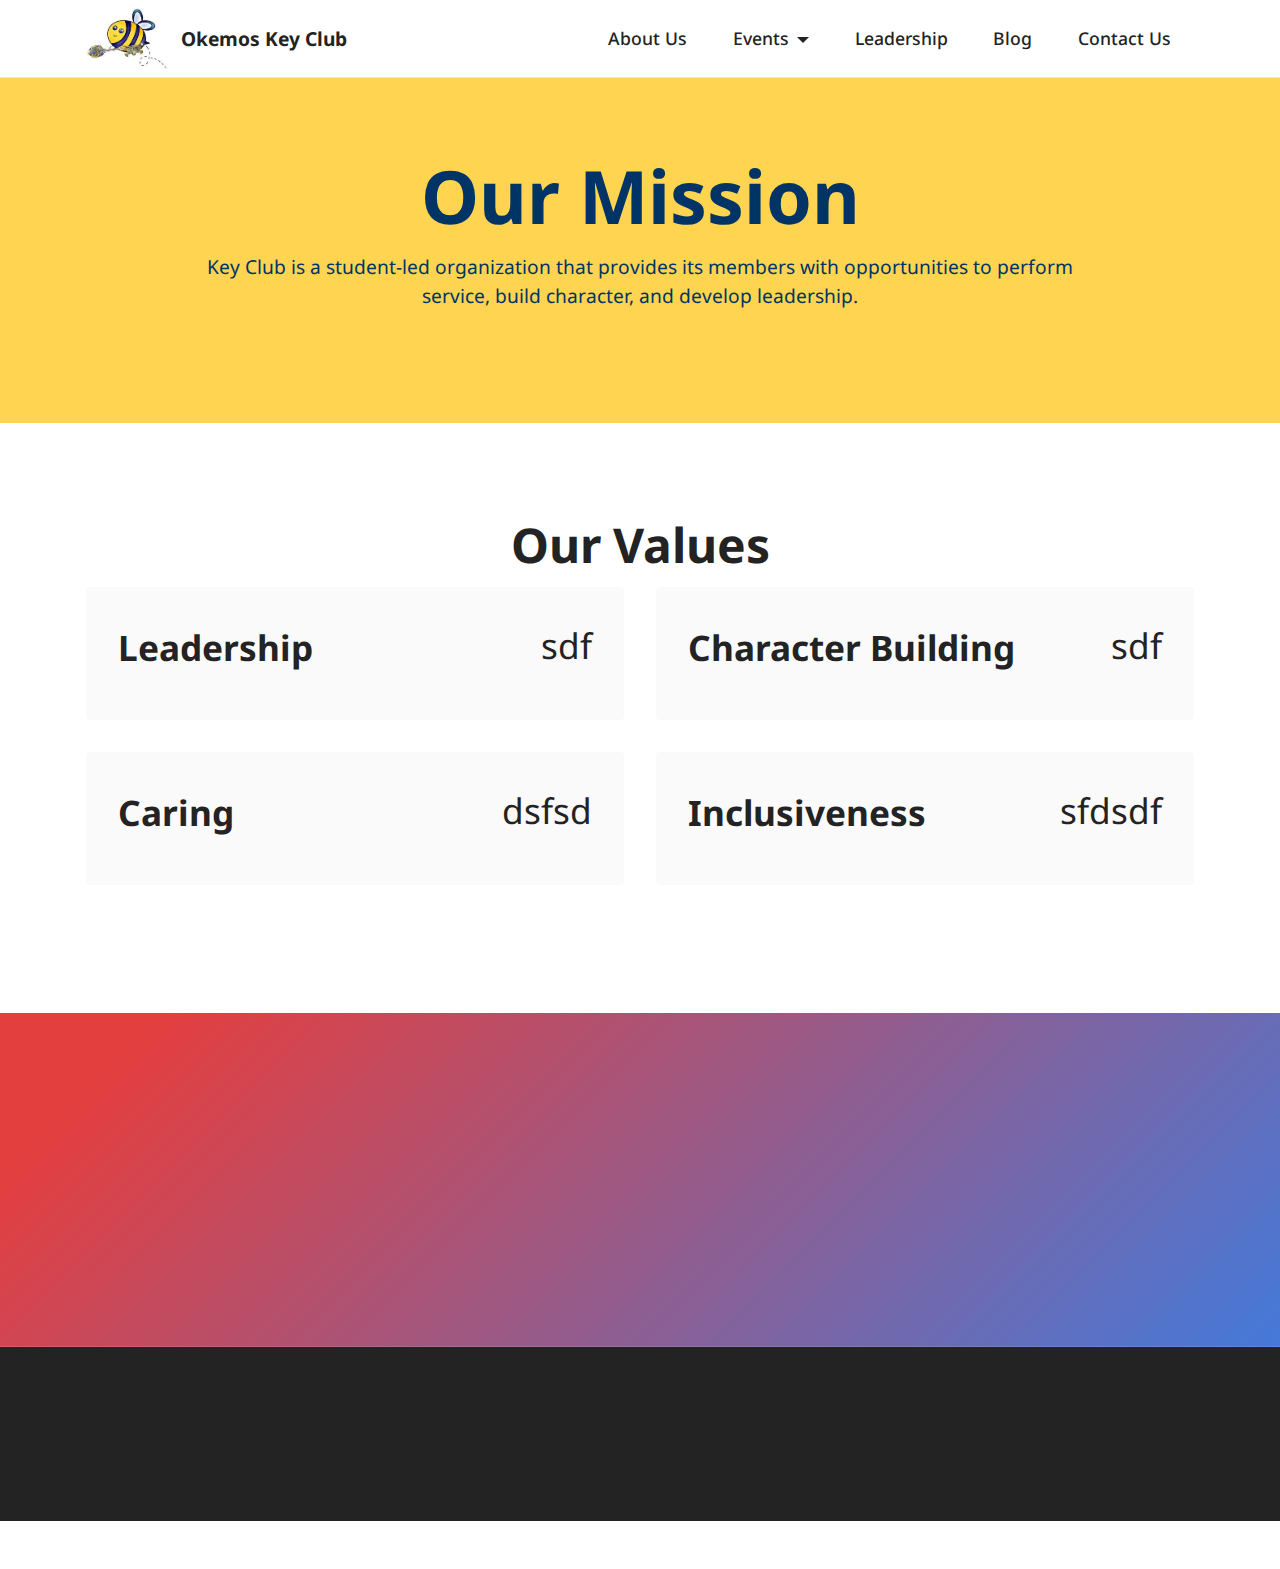
==== commit 4bf79904: "Add files via upload" ====
--- a/Key Club Website/page1.html
+++ b/Key Club Website/page1.html
@@ -10,7 +10,7 @@
   <meta name="description" content="">
   
   
-  <title>About Us&nbsp;</title>
+  <title>About Us</title>
   <link rel="stylesheet" href="assets/tether/tether.min.css">
   <link rel="stylesheet" href="assets/bootstrap/css/bootstrap.min.css">
   <link rel="stylesheet" href="assets/bootstrap/css/bootstrap-grid.min.css">
@@ -48,7 +48,7 @@
                 </div>
             </button>
             <div class="collapse navbar-collapse" id="navbarSupportedContent">
-                <ul class="navbar-nav nav-dropdown nav-right" data-app-modern-menu="true"><li class="nav-item"><a class="nav-link link text-black text-primary display-4" href="page1.html">About Us</a></li><li class="nav-item dropdown"><a class="nav-link link text-black text-primary dropdown-toggle display-4" href="#" aria-expanded="true" data-toggle="dropdown-submenu">Events</a><div class="dropdown-menu"><a class="text-black text-primary dropdown-item display-4" href="#" aria-expanded="true">Calendar<br></a></div></li>
+                <ul class="navbar-nav nav-dropdown nav-right" data-app-modern-menu="true"><li class="nav-item"><a class="nav-link link text-black text-primary display-4" href="page1.html">About Us</a></li><li class="nav-item dropdown"><a class="nav-link link text-black text-primary dropdown-toggle display-4" href="#" aria-expanded="false" data-toggle="dropdown-submenu">Events</a><div class="dropdown-menu"><a class="text-black text-primary dropdown-item display-4" href="#" aria-expanded="false">Calendar<br></a></div></li>
                     <li class="nav-item"><a class="nav-link link text-black text-primary display-4" href="page2.html">Leadership</a></li><li class="nav-item"><a class="nav-link link text-black text-primary display-4" href="page4.html">Blog</a></li><li class="nav-item"><a class="nav-link link text-black text-primary display-4" href="page5.html">Contact Us</a></li></ul>
                 
                 
@@ -213,7 +213,7 @@
             </div>
         </div>
     </div>
-</section><section style="background-color: #fff; font-family: -apple-system, BlinkMacSystemFont, 'Segoe UI', 'Roboto', 'Helvetica Neue', Arial, sans-serif; color:#aaa; font-size:12px; padding: 0; align-items: center; display: flex;"><a href="https://mobirise.site/s" style="flex: 1 1; height: 3rem; padding-left: 1rem;"></a><p style="flex: 0 0 auto; margin:0; padding-right:1rem;">Mobirise web page creator - <a href="https://mobirise.site/p" style="color:#aaa;">Visit site</a></p></section><script src="assets/web/assets/jquery/jquery.min.js"></script>  <script src="assets/popper/popper.min.js"></script>  <script src="assets/tether/tether.min.js"></script>  <script src="assets/bootstrap/js/bootstrap.min.js"></script>  <script src="assets/smoothscroll/smooth-scroll.js"></script>  <script src="assets/dropdown/js/nav-dropdown.js"></script>  <script src="assets/dropdown/js/navbar-dropdown.js"></script>  <script src="assets/touchswipe/jquery.touch-swipe.min.js"></script>  <script src="assets/viewportchecker/jquery.viewportchecker.js"></script>  <script src="assets/theme/js/script.js"></script>  
+</section><section style="background-color: #fff; font-family: -apple-system, BlinkMacSystemFont, 'Segoe UI', 'Roboto', 'Helvetica Neue', Arial, sans-serif; color:#aaa; font-size:12px; padding: 0; align-items: center; display: flex;"><a href="https://mobirise.site/o" style="flex: 1 1; height: 3rem; padding-left: 1rem;"></a><p style="flex: 0 0 auto; margin:0; padding-right:1rem;">How to start a website - <a href="https://mobirise.site/x" style="color:#aaa;">Find more</a></p></section><script src="assets/web/assets/jquery/jquery.min.js"></script>  <script src="assets/popper/popper.min.js"></script>  <script src="assets/tether/tether.min.js"></script>  <script src="assets/bootstrap/js/bootstrap.min.js"></script>  <script src="assets/smoothscroll/smooth-scroll.js"></script>  <script src="assets/dropdown/js/nav-dropdown.js"></script>  <script src="assets/dropdown/js/navbar-dropdown.js"></script>  <script src="assets/touchswipe/jquery.touch-swipe.min.js"></script>  <script src="assets/viewportchecker/jquery.viewportchecker.js"></script>  <script src="assets/theme/js/script.js"></script>  
   
   
  <div id="scrollToTop" class="scrollToTop mbr-arrow-up"><a style="text-align: center;"><i class="mbr-arrow-up-icon mbr-arrow-up-icon-cm cm-icon cm-icon-smallarrow-up"></i></a></div>
--- a/Key Club Website/assets/mobirise/css/mbr-additional.css
+++ b/Key Club Website/assets/mobirise/css/mbr-additional.css
@@ -1061,8 +1061,8 @@
   color: #003366;
 }
 .cid-slz60R3eXq {
-  padding-top: 6rem;
-  padding-bottom: 6rem;
+  padding-top: 0rem;
+  padding-bottom: 0rem;
   background-color: #ffffff;
 }
 .cid-slz60R3eXq .content-wrapper {
@@ -1649,7 +1649,14 @@
 .cid-slzboEQuEq {
   padding-top: 6rem;
   padding-bottom: 6rem;
-  background-image: linear-gradient(135deg, #e43f3f 10%, #4479d9 100%) !important;
+  background-color: #fed450;
+}
+.cid-slzboEQuEq .mbr-section-title {
+  color: #003366;
+}
+.cid-slzboEQuEq .mbr-text,
+.cid-slzboEQuEq .mbr-section-btn {
+  color: #003366;
 }
 .cid-slzc3bm6Ew {
   padding-top: 6rem;
@@ -1691,7 +1698,7 @@
 .cid-s48P1Icc8J {
   padding-top: 2rem;
   padding-bottom: 2rem;
-  background-color: #b49759;
+  background-color: #232323;
 }
 .cid-s48P1Icc8J .row-links {
   width: 100%;
@@ -2101,7 +2108,7 @@
 .cid-s48P1Icc8J {
   padding-top: 2rem;
   padding-bottom: 2rem;
-  background-color: #b49759;
+  background-color: #232323;
 }
 .cid-s48P1Icc8J .row-links {
   width: 100%;
@@ -2541,7 +2548,7 @@
 .cid-s48P1Icc8J {
   padding-top: 2rem;
   padding-bottom: 2rem;
-  background-color: #b49759;
+  background-color: #232323;
 }
 .cid-s48P1Icc8J .row-links {
   width: 100%;
--- a/Key Club Website/assets/mobirise/css/mbr-additional.css
+++ b/Key Club Website/assets/mobirise/css/mbr-additional.css
@@ -1061,8 +1061,8 @@
   color: #003366;
 }
 .cid-slz60R3eXq {
-  padding-top: 6rem;
-  padding-bottom: 6rem;
+  padding-top: 0rem;
+  padding-bottom: 0rem;
   background-color: #ffffff;
 }
 .cid-slz60R3eXq .content-wrapper {
@@ -1649,7 +1649,14 @@
 .cid-slzboEQuEq {
   padding-top: 6rem;
   padding-bottom: 6rem;
-  background-image: linear-gradient(135deg, #e43f3f 10%, #4479d9 100%) !important;
+  background-color: #fed450;
+}
+.cid-slzboEQuEq .mbr-section-title {
+  color: #003366;
+}
+.cid-slzboEQuEq .mbr-text,
+.cid-slzboEQuEq .mbr-section-btn {
+  color: #003366;
 }
 .cid-slzc3bm6Ew {
   padding-top: 6rem;
@@ -1691,7 +1698,7 @@
 .cid-s48P1Icc8J {
   padding-top: 2rem;
   padding-bottom: 2rem;
-  background-color: #b49759;
+  background-color: #232323;
 }
 .cid-s48P1Icc8J .row-links {
   width: 100%;
@@ -2101,7 +2108,7 @@
 .cid-s48P1Icc8J {
   padding-top: 2rem;
   padding-bottom: 2rem;
-  background-color: #b49759;
+  background-color: #232323;
 }
 .cid-s48P1Icc8J .row-links {
   width: 100%;
@@ -2541,7 +2548,7 @@
 .cid-s48P1Icc8J {
   padding-top: 2rem;
   padding-bottom: 2rem;
-  background-color: #b49759;
+  background-color: #232323;
 }
 .cid-s48P1Icc8J .row-links {
   width: 100%;
